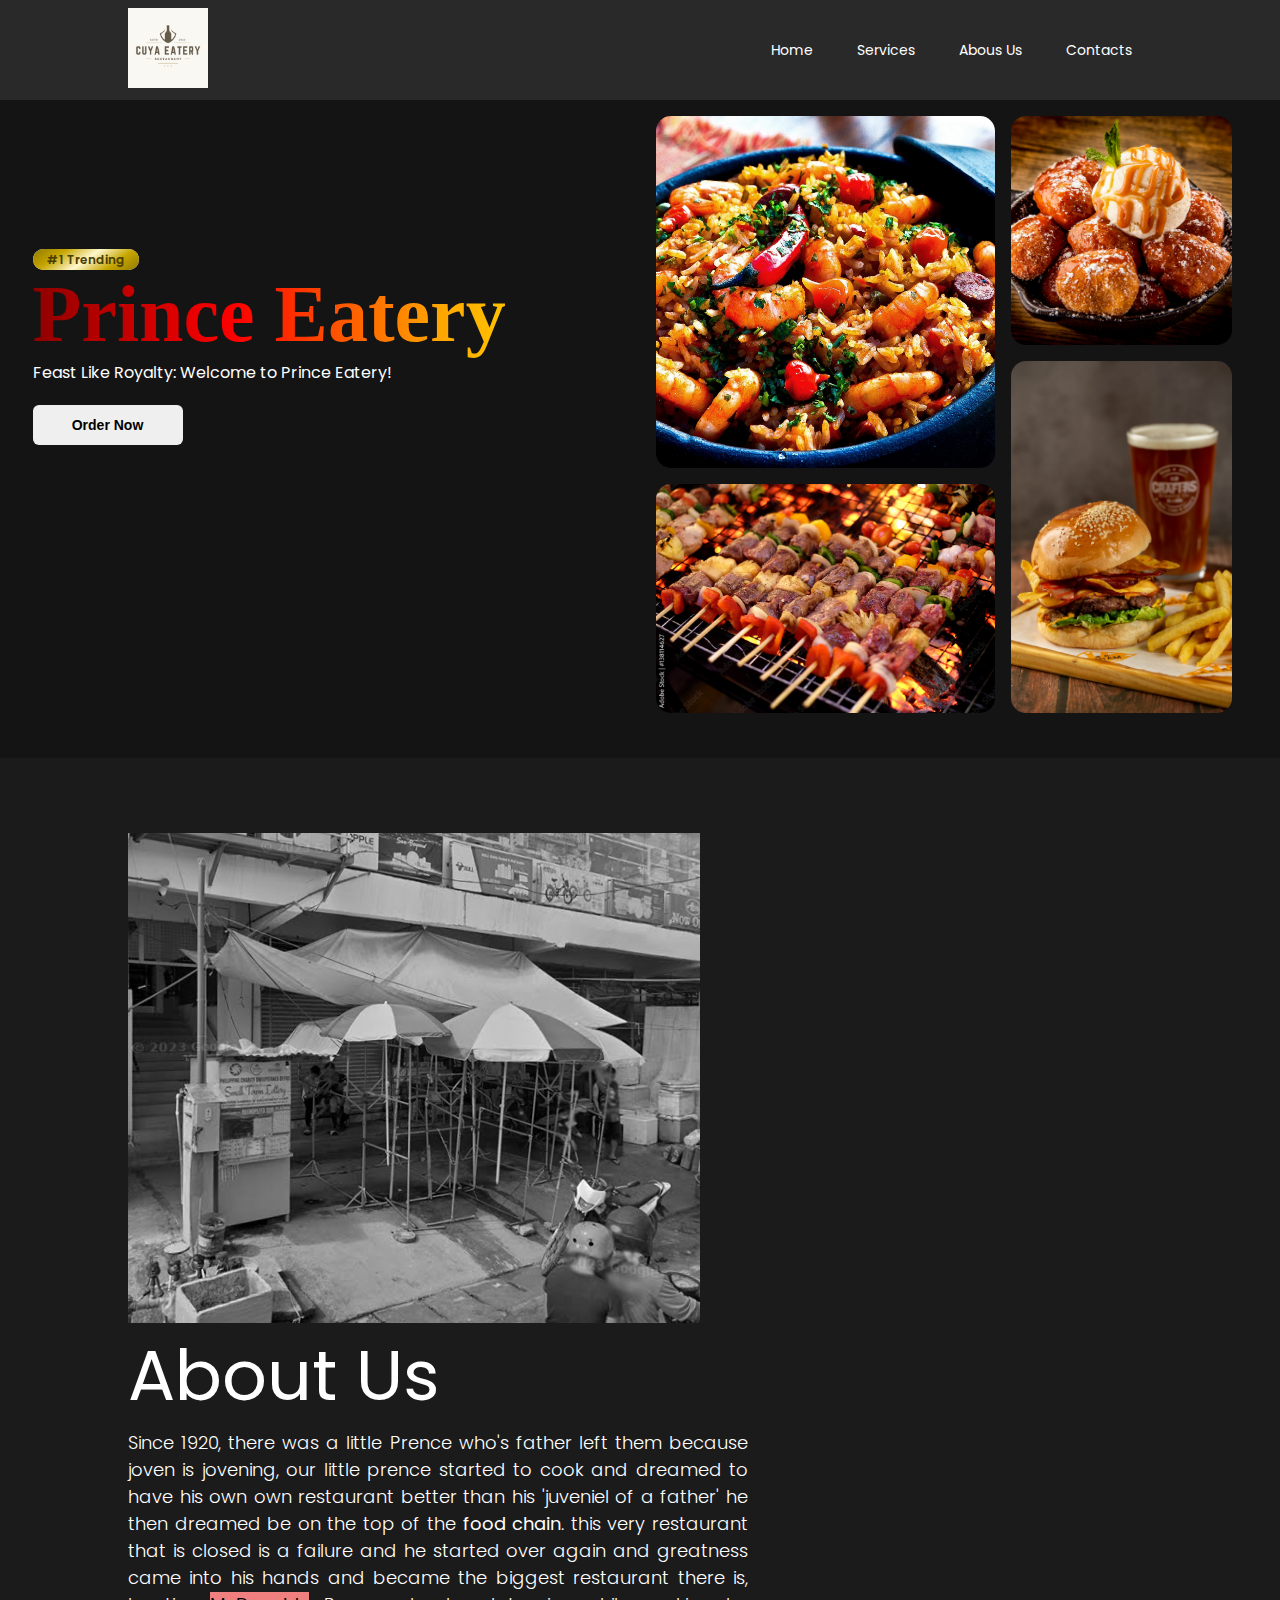
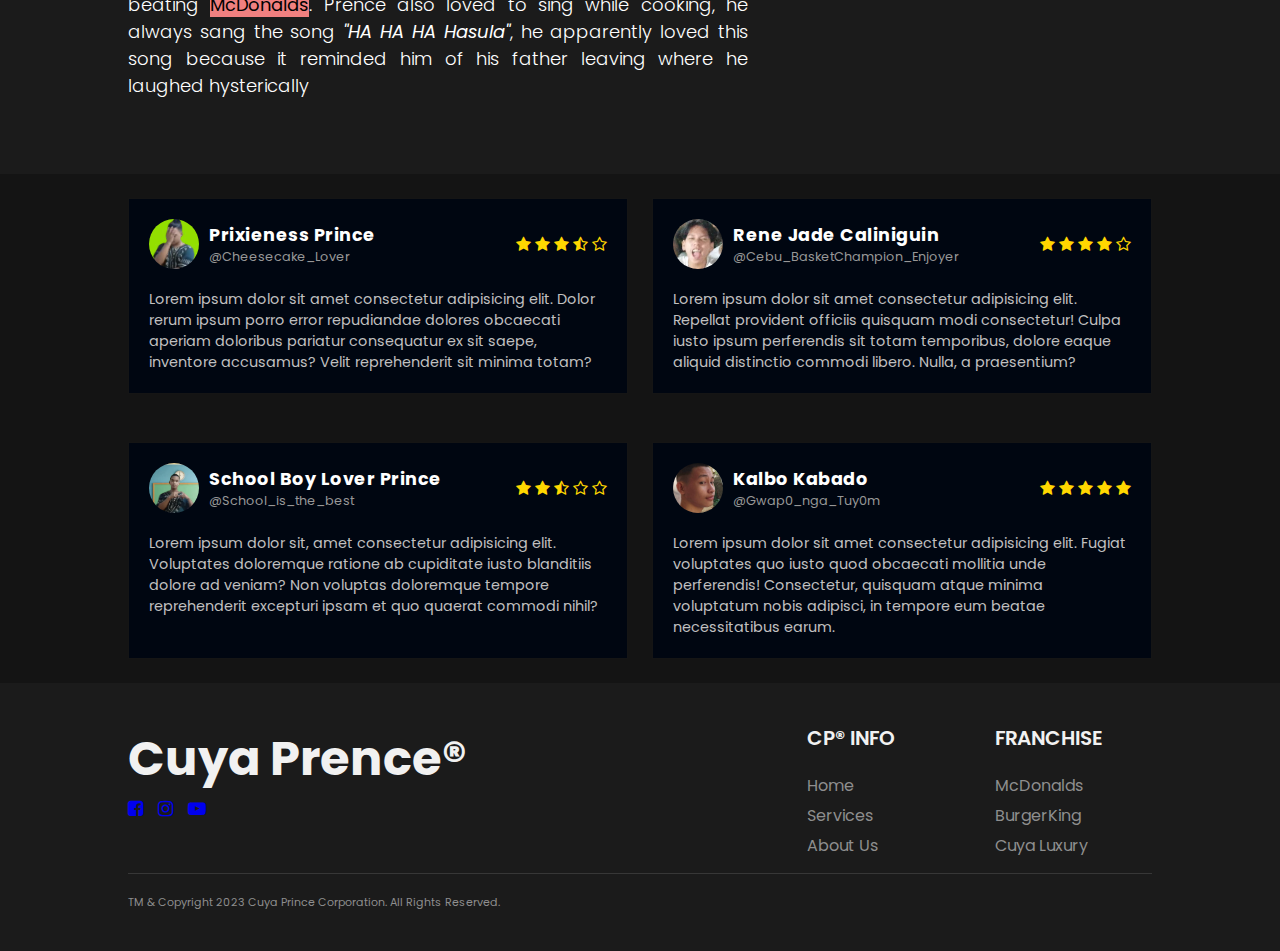
==== index.html @ c9fda271 "Add files via upload" ====
<!DOCTYPE html>
<html lang="en">

<head>
    <meta charset="UTF-8">
    <meta name="viewport" content="width=device-width, initial-scale=1.0">
    <link rel="stylesheet" href="style.css">
    <link rel="stylesheet" href="queries.css">
    <link rel="stylesheet" href="https://stackpath.bootstrapcdn.com/font-awesome/4.7.0/css/font-awesome.min.css">
    <title>Cuya Prince</title>
    <link rel="icon" type="image/png" href="HomePage/Logo-Cuya_Eatery.png"/>
</head>

<body id="home">
    <header class="header-home">
        <div class="header-container">
            <div class="header-home-logo">
                <a href="HomePage/Logo-Cuya_Eatery.png"><img src="HomePage/Logo-Cuya_Eatery.png" alt="Logo of Cuya Prince"></a>
            </div>
            <nav class="header-home-nav">
                <ul>
                    <li><a href="#home">Home</a></li>
                    <li><a href="">Services</a></li>
                    <li><a href="#about-us">Abous Us</a></li>
                    <li><a href="#footer">Contacts</a></li>
                </ul>
            </nav>
            <div class="header-dropdown"></div>
        </div>
    </header>

    <section class="main-home-introduction">
        <div class="description-box">
            <span>#1 Trending</span>
            <h1>Prince Eatery</h1>
            <p>Feast Like Royalty: Welcome to Prince Eatery!</p>
            <a href="food-categories.html"><input type="button" value="Order Now" id="order-button"></a>
        </div>
        <div class="dish-container">
            <div class="item-2-1"><img src="HomePage/Example-dish1.jpg" alt="Example-dish1"></div>
            <div class="item-2-2"><img src="HomePage/Example-dish2.png" alt="Example-dish2"></div>
            <div class="item-2-3"><img src="HomePage/Example-dish3.jpg" alt="Example-dish3"></div>
            <div class="item-2-4"><img src="HomePage/Example-dish4.jpg" alt="Example-dish4"></div>
        </div>
    </section>
    <br id="about-us">
    <main>
        <section class="about-us">
            <div class="about-container">
                <div class="img">
                    <a href="HomePage/EateryLongAgo.png"><img src="HomePage/EateryLongAgo.png" alt="A picture of the first failed restaurant"></a>
                </div>
                <div class="text">
                    <h1>About Us</h1>
                    <p>
                        Since 1920, there was a little Prence who's father left them because joven
                        is jovening, our little prence started to cook and dreamed to have his own
                        own restaurant better than his 'juveniel of a father' he then dreamed be on
                        the top of the <strong>food chain</strong>. this very restaurant that is
                        closed is a failure and he started over again and greatness came into his
                        hands and became the biggest restaurant there is, beating <mark><strong>McDonalds</strong></mark>.
                        Prence also loved to sing while cooking, he always sang the song <em><strong>"HA HA HA Hasula"</strong></em>,
                        he apparently loved this song because it reminded him of his father leaving
                        where he laughed hysterically
                    </p>
                </div>
            </div>
        </section>

        <section class="reviews">
            <div class="reviews-container">
                <div class="reviews-box">

                    <!-- Account Names, Username, and Stars--------------->
                    <div class="reviews-container-info">
                        <div class="profile">
                            <div class="profile-img">
                                <a href="HomePage/Profiles/Profile-1.jpg"><img src="HomePage/Profiles/Profile-1.jpg" alt="A picture of Prixieness Prince"></a>
                            </div>
                            <div class="name-user">
                                <Strong>Prixieness Prince</Strong>
                                <span>@Cheesecake_Lover</span>
                            </div>
                        </div>
                        <div class="stars">
                            <i class="fa fa-star"></i>
                            <i class="fa fa-star"></i>
                            <i class="fa fa-star"></i>
                            <i class="fa fa-star-half-o"></i>
                            <i class="fa fa-star-o"></i>
                        </div>
                    </div>
    
                    <!-- Comments ---------------------------------------->
                    <div class="customer-comment">
                        <p>Lorem ipsum dolor sit amet consectetur adipisicing elit. Dolor rerum ipsum porro error repudiandae dolores obcaecati aperiam doloribus pariatur consequatur ex sit saepe, inventore accusamus? Velit reprehenderit sit minima totam?</p>
                    </div>
                </div>
    
                <div class="reviews-box">
    
                    <!-- Account Names, Username, and Stars--------------->
                    <div class="reviews-container-info">
                        <div class="profile">
                            <div class="profile-img">
                                <a href="HomePage/Profiles/Profile-2.jpg"><img src="HomePage/Profiles/Profile-2.jpg" alt="A picture of Rene Jade Caliniguin"></a>
                            </div>
                            <div class="name-user">
                                <Strong>Rene Jade Caliniguin</Strong>
                                <span>@Cebu_BasketChampion_Enjoyer</span>
                            </div>
                        </div>
                        <div class="stars">
                            <i class="fa fa-star"></i>
                            <i class="fa fa-star"></i>
                            <i class="fa fa-star"></i>
                            <i class="fa fa-star"></i>
                            <i class="fa fa-star-o"></i>
                        </div>
                    </div>
    
                    <!-- Comments ---------------------------------------->
                    <div class="customer-comment">
                        <p>Lorem ipsum dolor sit amet consectetur adipisicing elit. Repellat provident officiis quisquam modi consectetur! Culpa iusto ipsum perferendis sit totam temporibus, dolore eaque aliquid distinctio commodi libero. Nulla, a praesentium?</p>
                    </div>
                </div>
    
                <div class="reviews-box">
    
                    <!-- Account Names, Username, and Stars--------------->
                    <div class="reviews-container-info">
                        <div class="profile">
                            <div class="profile-img">
                                <a href="HomePage/Profiles/Profile-3.jpg"><img src="HomePage/Profiles/Profile-3.jpg" alt="A picture of School Boy Lover Prince"></a>
                            </div>
                            <div class="name-user">
                                <Strong>School Boy Lover Prince</Strong>
                                <span>@School_is_the_best</span>
                            </div>
                        </div>
                        <div class="stars">
                            <i class="fa fa-star"></i>
                            <i class="fa fa-star"></i>
                            <i class="fa fa-star-half-o"></i>
                            <i class="fa fa-star-o"></i>
                            <i class="fa fa-star-o"></i>
                        </div>
                    </div>
    
                    <!-- Comments ---------------------------------------->
                    <div class="customer-comment">
                        <p>Lorem ipsum dolor sit, amet consectetur adipisicing elit. Voluptates doloremque ratione ab cupiditate iusto blanditiis dolore ad veniam? Non voluptas doloremque tempore reprehenderit excepturi ipsam et quo quaerat commodi nihil?</p>
                    </div>
                </div>
    
                <div class="reviews-box">
    
                    <!-- Account Names, Username, and Stars--------------->
                    <div class="reviews-container-info">
                        <div class="profile">
                            <div class="profile-img">
                                <a href="HomePage/Profiles/Profile-4.jpg"><img src="HomePage/Profiles/Profile-4.jpg" alt="A picture of Kalbo Kabado"></a>
                            </div>
                            <div class="name-user">
                                <Strong>Kalbo Kabado</Strong>
                                <span>@Gwap0_nga_Tuy0m</span>
                            </div>
                        </div>
                        <div class="stars">
                            <i class="fa fa-star"></i>
                            <i class="fa fa-star"></i>
                            <i class="fa fa-star"></i>
                            <i class="fa fa-star"></i>
                            <i class="fa fa-star"></i>
                        </div>
                    </div>
    
                    <!-- Comments ---------------------------------------->
                    <div class="customer-comment">
                        <p>Lorem ipsum dolor sit amet consectetur adipisicing elit. Fugiat voluptates quo iusto quod obcaecati mollitia unde perferendis! Consectetur, quisquam atque minima voluptatum nobis adipisci, in tempore eum beatae necessitatibus earum.</p>
                    </div>
                </div>
            </div>
        </section>
    </main>

    <footer class="footer" id="footer">
        <section class="footer-aligner">
            <div class="footer-company-links">

                <div class="footer-company">
                    <div class="company-name">
                        <h1>Cuya Prence<span>&reg;</span></h1>
                    </div>
                    <div class="company-sm">
                        <a href="https://www.facebook.com/ngek.waw"><i class="fa fa-facebook-square" aria-hidden="true"></i></a>
                        <a href="https://www.instagram.com/allpurposeeeee/"><i class="fa fa-instagram" aria-hidden="true"></i></a>
                        <a href="https://www.youtube.com/@maayugt7967/featured"><i class="fa fa-youtube-play" aria-hidden="true"></i></a>
                    </div>
                </div>

                <div class="footer-links">
                    <ul>
                        <h2>CP<span>&reg;</span> INFO</h2>
                        <li><a href="#home">Home</a></li>
                        <li><a href="#">Services</a></li>
                        <li><a href="#about-us">About Us</a></li>
                    </ul>
                    <ul>
                        <h2>FRANCHISE</h2>
                        <li><a href="McDonalds/mccuya.html">McDonalds</a></li>
                        <li><a href="BurgerKing/burgerprince.html">BurgerKing</a></li>
                        <li><a href="CuyaLuruxy/cuyaluxury.html">Cuya Luxury</a></li>
                    </ul>
                </div>
            </div>

            <div class="company-cr">
                <p>TM & Copyright 2023 Cuya Prince Corporation. All Rights Reserved.</p>
            </div>
        </section>
    </footer>
</body>

</html>
---- style.css ----
@import url('https://fonts.googleapis.com/css2?family=Permanent+Marker&family=Poppins:wght@100;200;300;400;500;600&family=Rubik:wght@300;400;500;600;700;800;900&display=swap');

* {
    margin: 0;
    padding: 0;
}

html {
    scroll-behavior: smooth;
}

body {
    background-color: rgb(20, 20, 20);
}

/* HEADER CSS */

.header-home {
    position: sticky;
    top: 0;
    width: 100%;
    height: 100px;
    background-color: #292929;
    z-index: 1;
}

.header-container,
.header-home-logo {
    display: flex;
}

.header-container {
    justify-content: space-between;
    width: 80%;
    margin: auto;
}

.header-home-logo {
    justify-content: center;
    width: fit-content;
    height: 100px;
}

.header-home-logo a {
    align-self: center;
}

.header-home-logo a img {
    width: 80px;

    transition: transform .5s;
}

.header-home-logo a img:hover {
    transform: translateX(5px);
}

.header-home-nav {
    display: flex;
    justify-content: center;
    align-items: center;
    width: fit-content;
    height: 100px;
}

.header-home-nav ul li {
    display: inline;
    margin: 0 20px;
    font-family: Poppins;
    font-size: 14px;
}

.header-home-nav ul li a {
    text-decoration: none;
    color: white;
    border-bottom: 2px solid transparent;

    transition: all .5s ease;
}

.header-home-nav ul li a:hover {
    border-bottom: 2px solid white;
}

.header-dropdown {
    display: none;
}

/* HOMEPAGE SECTION */

.main-home-introduction {
    display: grid;
    grid-template-rows: 629px;
    grid-template-columns: repeat(6, 1fr);
    max-width: 1215px;
    height: 640px;
    margin: auto;
}

/* DESCRIPTION BOX CSS */

.description-box {
    padding-top: 150px;
    grid-row: 1 / 1;
    grid-column: 1 / 4;
    color: white;
}

.description-box span {
    font-family: Poppins;
    font-weight: 600;
    font-size: 12px;
    color: #493D00;
    background-color: white;
    padding: 2px 14px;
    border-radius: 100px;
    background-image: linear-gradient(145deg,
            #917A00,
            #C6A600,
            #FFF7CC,
            #C6A600,
            #917A00);
}

.description-box h1 {
    font-family: Permanent Marker;
    font-weight: 600;
    font-size: 80px;
    background: linear-gradient(to right, #900000, red, orange, yellow);
    -webkit-background-clip: text;
    -webkit-text-fill-color: transparent;
}

.description-box p {
    font-family: Poppins;
    font-weight: 400;
    font-size: 16px;
}

#order-button {
    font-family: Arial, Helvetica, sans-serif;
    font-weight: bold;
    font-size: 14px;
    border: 2px solid transparent;
    border-radius: 6px;
    width: 150px;
    height: 40px;
    margin-top: 20px;

    transition: .2s;
}

#order-button:hover {
    border: 2px solid white;
    background-color: transparent;
    color: white;
}

/* DISH CONTAINER CSS */

.dish-container {
    grid-row: 1 / 1;
    grid-column: 4 / 7;
    display: grid;
    grid-template-rows: repeat(5, 1fr);
    grid-template-columns: repeat(5, 1fr);
    gap: 1em;
    padding: 1em;
}

.dish-container div {
    display: flex;
    justify-content: center;
    border-radius: 15px;
    overflow: hidden;

    transition: transform .5s;
}

.dish-container div:hover {
    transform: translateY(-10px);
}

.item-2-1 {
    grid-row: 1 / 4;
    grid-column: 1 / 4;
}

.item-2-1 img {
    width: 500px;
    margin-left: 100px;
}

.item-2-2 {
    grid-row: 1 / 3;
    grid-column: 4 / 6;
}

.item-2-2 img {
    width: 500px;
}

.item-2-3 {
    grid-row: 4 / 6;
    grid-column: 1 / 4;
}

.item-2-3 img {
    width: 500px;
}

.item-2-4 {
    grid-row: 3 / 6;
    grid-column: 4 / 6;
}

.item-2-4 img {
    width: 240px;
}

.about-us {
    background-color: #1b1b1b;
    height: fit-content;
}

.about-container {
    display: flex;
    justify-content: space-between;
    align-items: center;
    flex-wrap: wrap;
    width: 80%;
    margin: 0 auto;
    padding: 75px 0;
    height: 100%;
    font-family: poppins;
}

.about-container div {
    color: white;
    height: 490px;
}

.about-container .img img {
    filter: grayscale(100%);
}

.about-container .text {
    width: 620px;
    height: fit-content;
}

.about-container .text h1 {
    font-weight: 400;
    font-size: 70px;
}

.about-container .text p {
    font-weight: 300;
    font-size: 18px;
    text-align: justify;
}

.about-container .text p mark {
    background-color: lightcoral;
}

/* REVIEWS SECTION */

.reviews-container {
    display: grid;
    grid-template-rows: 1fr;
    grid-template-columns: repeat(auto-fit, minmax(400px, 1fr));
    justify-items: center;
    gap: 3em 1.5em;
    width: 80%;
    margin: auto;
    padding: 1.5em;
    font-family: Poppins;
}

.reviews-box {
    background-color: #000611;
    border: 1px solid #151515;
    padding: 20px;
    cursor: pointer;
}

.reviews-container-info {
    display: flex;
    justify-content: space-between;
    align-items: center;
    flex-wrap: wrap;
    margin-bottom: 20px;
}

.profile {
    display: flex;
    align-items: center;
}

.profile-img {
    width: 50px;
    height: 50px;
    border-radius: 50%;
    overflow: hidden;
    margin-right: 10px;
}

.profile-img a img {
    width: 100%;
    height: 100%;
    object-fit: cover;
    object-position: center;
}

.name-user {
    display: flex;
    flex-direction: column;
}

.name-user strong {
    color: white;
    font-size: 1.1rem;
    letter-spacing: 0.5px;
}

.name-user span {
    color: #979797;
    font-size: 0.8rem;
}

.stars {
    color: gold;
}

.customer-comment p {
    font-size: 0.9rem;
    color: #C0C0C0;
}

/* FOOTER CSS*/

.footer {
    width: 100%;
    background-color: #1b1b1b;
    font-family: Poppins;
}

.footer-aligner {
    display: flex;
    flex-direction: column;
    width: 80%;
    color: rgb(241, 241, 241);
    margin: 0 auto;
    padding: 40px 0;
}

.footer-company-links {
    display: flex;
    justify-content: space-between;
    align-items: start;
    height: 150px;
    margin-bottom: 20px;
    border-bottom: 1px solid #373737;
}

.footer-company {
    display: flex;
    flex-direction: column;
    height: 100%;
}

.company-name {
    font-size: 24px;
}

.company-sm {
    width: fit-content;
    font-size: 18px;
    cursor: pointer;
}

.company-sm i {
    margin-right: 10px;
    transition: transform 0.5s ease;
}

.company-sm i:hover {
    transform: translateY(-4px);
}

.company-cr {
    font-size: 11px;
    color: #8e8e8e;
}

.footer-links {
    display: flex;
    justify-content: center;
    align-items: baseline;
}

.footer-links ul {
    margin: 0 50px;
}

.footer-links ul h2 {
    font-weight: 600;
    font-size: 20px;
    margin-bottom: 20px;
}

.footer-links ul li {
    list-style: none;
    margin: 5px 0;
    transition: transform 0.5s ease;
}

.footer-links ul li:hover {
    transform: translateX(6px);
}

.footer-links ul li a {
    text-decoration: none;
    color: #8e8e8e;

    transition: all 0.5s ease;
}

.footer-links ul li:hover a {
    color: #cacaca;
}





/* FOOD CATEGORY SECTION */

.food-category {
    display: grid;
    grid-template-rows: repeat(3, 1fr);
    grid-template-columns: repeat(3, 1fr);
    gap: 1em;
    width: 80%;
    margin: 40px auto;
}

.food-category a {
    color: transparent;
    overflow: hidden;
}

.food-category a div {
    display: flex;
    justify-content: start;
    align-items: center;
    padding: 20px;
    border-radius: 15px;
    height: 220px;
    cursor: pointer;
}

/* MCDONALDS */

.McDonalds {
    background-color: red;
}

.McDonalds #logo {
    position: relative;
    left: 75px;
    top: 0px;
    width: 200px;
    transition: all .5s;
}

.McDonalds:hover #logo {
    left: 0;
    top: -70px;
    width: 100px;
}

.McDonalds #sample {
    position: relative;
    left: 350px;
    top: 70px;
    width: 400px;
    transition: .5s ease-out;
}

.McDonalds:hover #sample {
    left: -50px;
    width: 400px;
}

/* BURGER KING */

.BurgerKing {
    background-color: #FFC572;
}

.BurgerKing #logo {
    position: relative;
    left: 100px;
    top: 0;
    width: 170px;
    transition: all .5s;
}

.BurgerKing:hover #logo {
    left: 0;
    top: -60px;
    width: 100px;
}

.BurgerKing #sample {
    position: relative;
    left: 300px;
    top: 50px;
    width: 400px;
    filter: drop-shadow(0px 0px 10px black);
    transition: .6s ease-out;
}

.BurgerKing:hover #sample {
    left: 20px;
    width: 250px;
}

/* CUYA LUXURY */

.CuyaLuxury {
    background-image: url(CuyaLuruxy/Black_Gold_BG.jpg);
    background-repeat: no-repeat;
    background-size: cover;
    filter: invert(0);
    transition: all .5s;
}

.CuyaLuxury:hover {
    filter: invert(10%);
}

.CuyaLuxury #logo {
    position: relative;
    left: 90px;
    top: 0;
    width: 170px;
    transition: all .5s;
}

.CuyaLuxury:hover #logo {
    left: 0;
    top: -60px;
    width: 100px;
}

.CuyaLuxury #sample {
    position: relative;
    left: 250px;
    top: 55px;
    width: 230px;
    filter: drop-shadow(0px 0px 10px black);
    transition: .6s ease-out;
}

.CuyaLuxury:hover #sample {
    left: 50px;
    width: 250px;
}

/* BURGER KING FILE*/

#bk {
    background-color: #FFEDD8;
    font-family: Rubik;
}

.bk-header {
    width: 100%;
    height: 100px;
    background-color: #ffe6ca;
}

.bk-header-2 {
    width: 100%;
    height: 50px;
    background-color: #ffe6ca;
}

.bk-header-container {
    display: flex;
    justify-content: left;
    align-items: center;
    width: 80%;
    height: 100%;
    margin: auto;
}

.bk-menu {
    display: flex;
    justify-content: left;
    align-items: center;
    width: 80%;
    height: 100%;
    margin: auto;
}

.bk-header-logo {
    display: flex;
    justify-content: center;
    align-items: center;
    width: fit-content;
}

.bk-header-logo img {
    width: 50px;
    margin-right: 20px;
}

.bk-navbar,
.bk-food-category {
    width: fit-content;
}

.bk-navbar ul li,
.bk-food-category ul li {
    list-style: none;
    display: inline;
    font-size: 16px;
    font-weight: 700;
    margin: 0 10px;
}

.bk-navbar ul li a,
.bk-food-category ul li a {
    text-decoration: none;
}

.bk-dishes {
    display: flex;
    justify-content: center;
    align-items: center;
    flex-direction: column;
    width: 80%;
    margin: auto;
    margin-top: 40px;
}

#bk-featured {
    width: 98%;
}

.bk-food-headings {
    font-size: 20px;
}

.bk-food-subheadings {
    display: flex;
    justify-content: center;
    align-items: center;
    flex-wrap: wrap;
    width: 98%;
    margin: auto;
}

.bk-food-item-container {
    display: flex;
    justify-content: center;
    align-items: center;
    flex-direction: column;
    padding: 20px;
    width: 347px;
}

.bk-food-preview img {
    width: 200px;
    cursor: pointer;
    transition: all 0.5s ease;
}

.bk-food-preview img:hover {
    transform: translateY(-10px);
}

.bk-food-text {
    text-align: center;
}

.bk-order-bttn {
    background-color: red;
    border: none;
    width: 80%;
    height: 30px;
    border-radius: 100px;
    margin: 20px 0;
    transition: all 0.2s ease;
}

.bk-order-bttn:hover {
    background-color: rgb(255, 75, 75);
}

.bk-order-bttn a {
    text-decoration: none;
    color: white;
    font-family: Rubik;
    font-weight: 500;
    font-size: 20px;
}
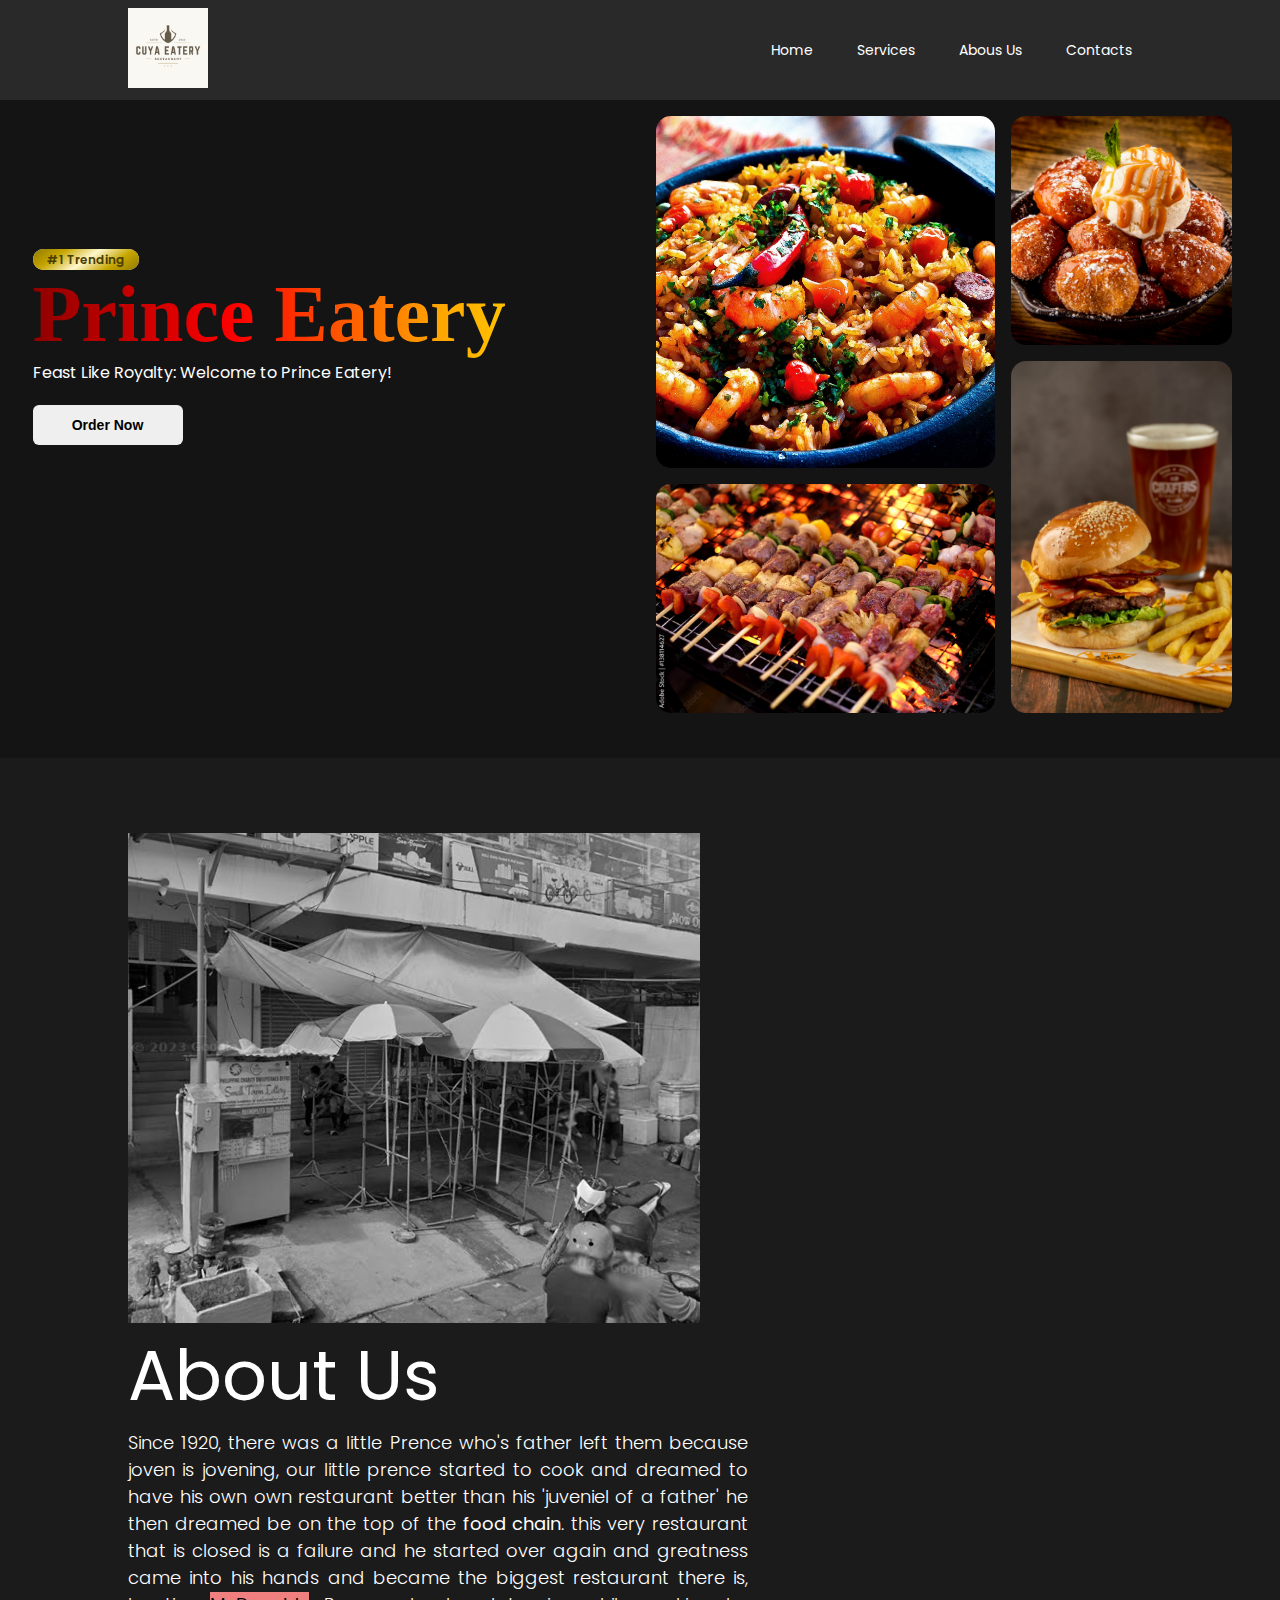
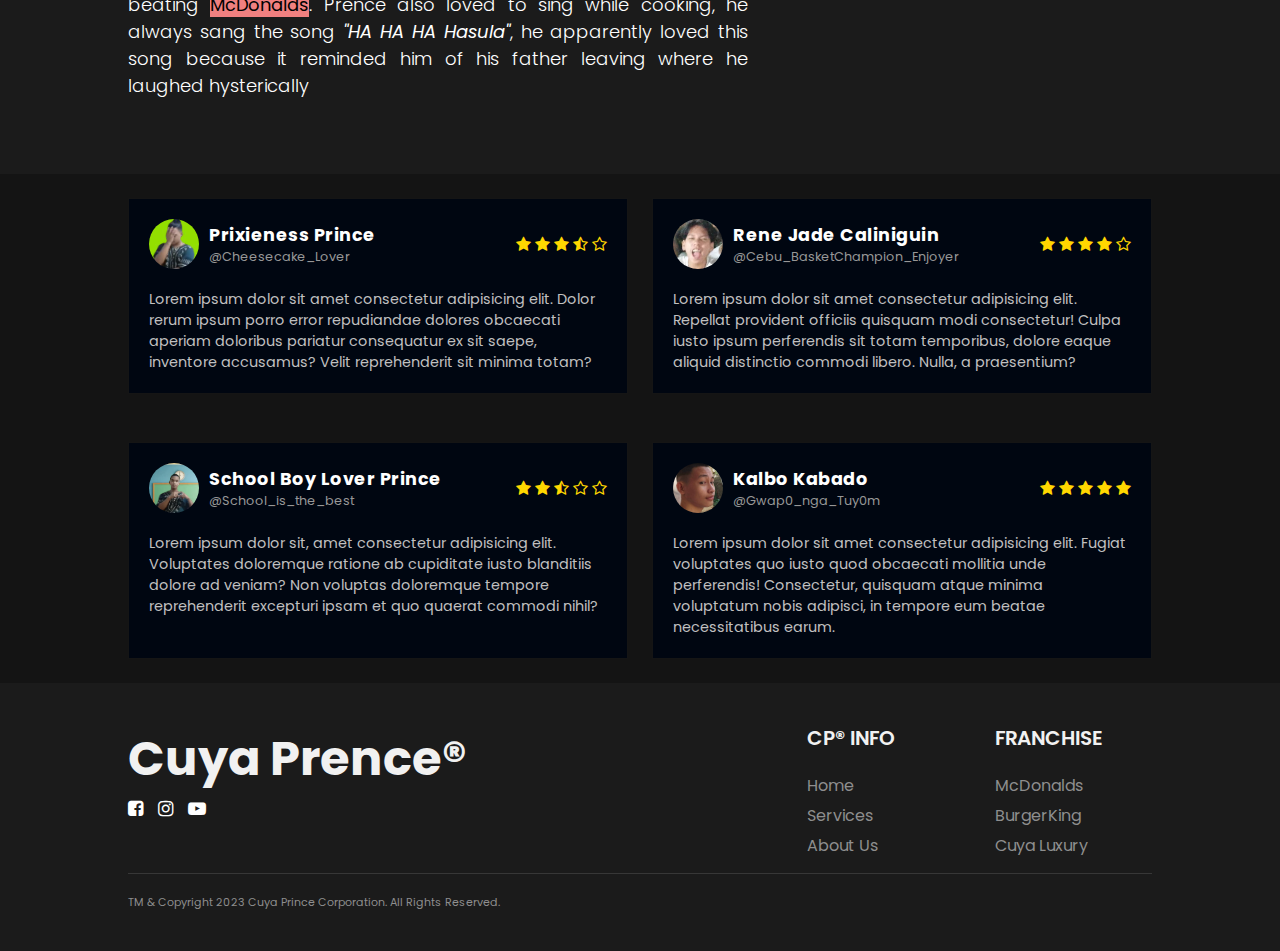
==== commit b1a1fcd2: "Add files via upload" ====
--- a/index.html
+++ b/index.html
@@ -214,12 +214,10 @@
                     </ul>
                 </div>
             </div>
-
             <div class="company-cr">
                 <p>TM & Copyright 2023 Cuya Prince Corporation. All Rights Reserved.</p>
             </div>
         </section>
     </footer>
 </body>
-
 </html>--- a/style.css
+++ b/style.css
@@ -383,6 +383,7 @@
 .company-sm i {
     margin-right: 10px;
     transition: transform 0.5s ease;
+    color: white;
 }
 
 .company-sm i:hover {
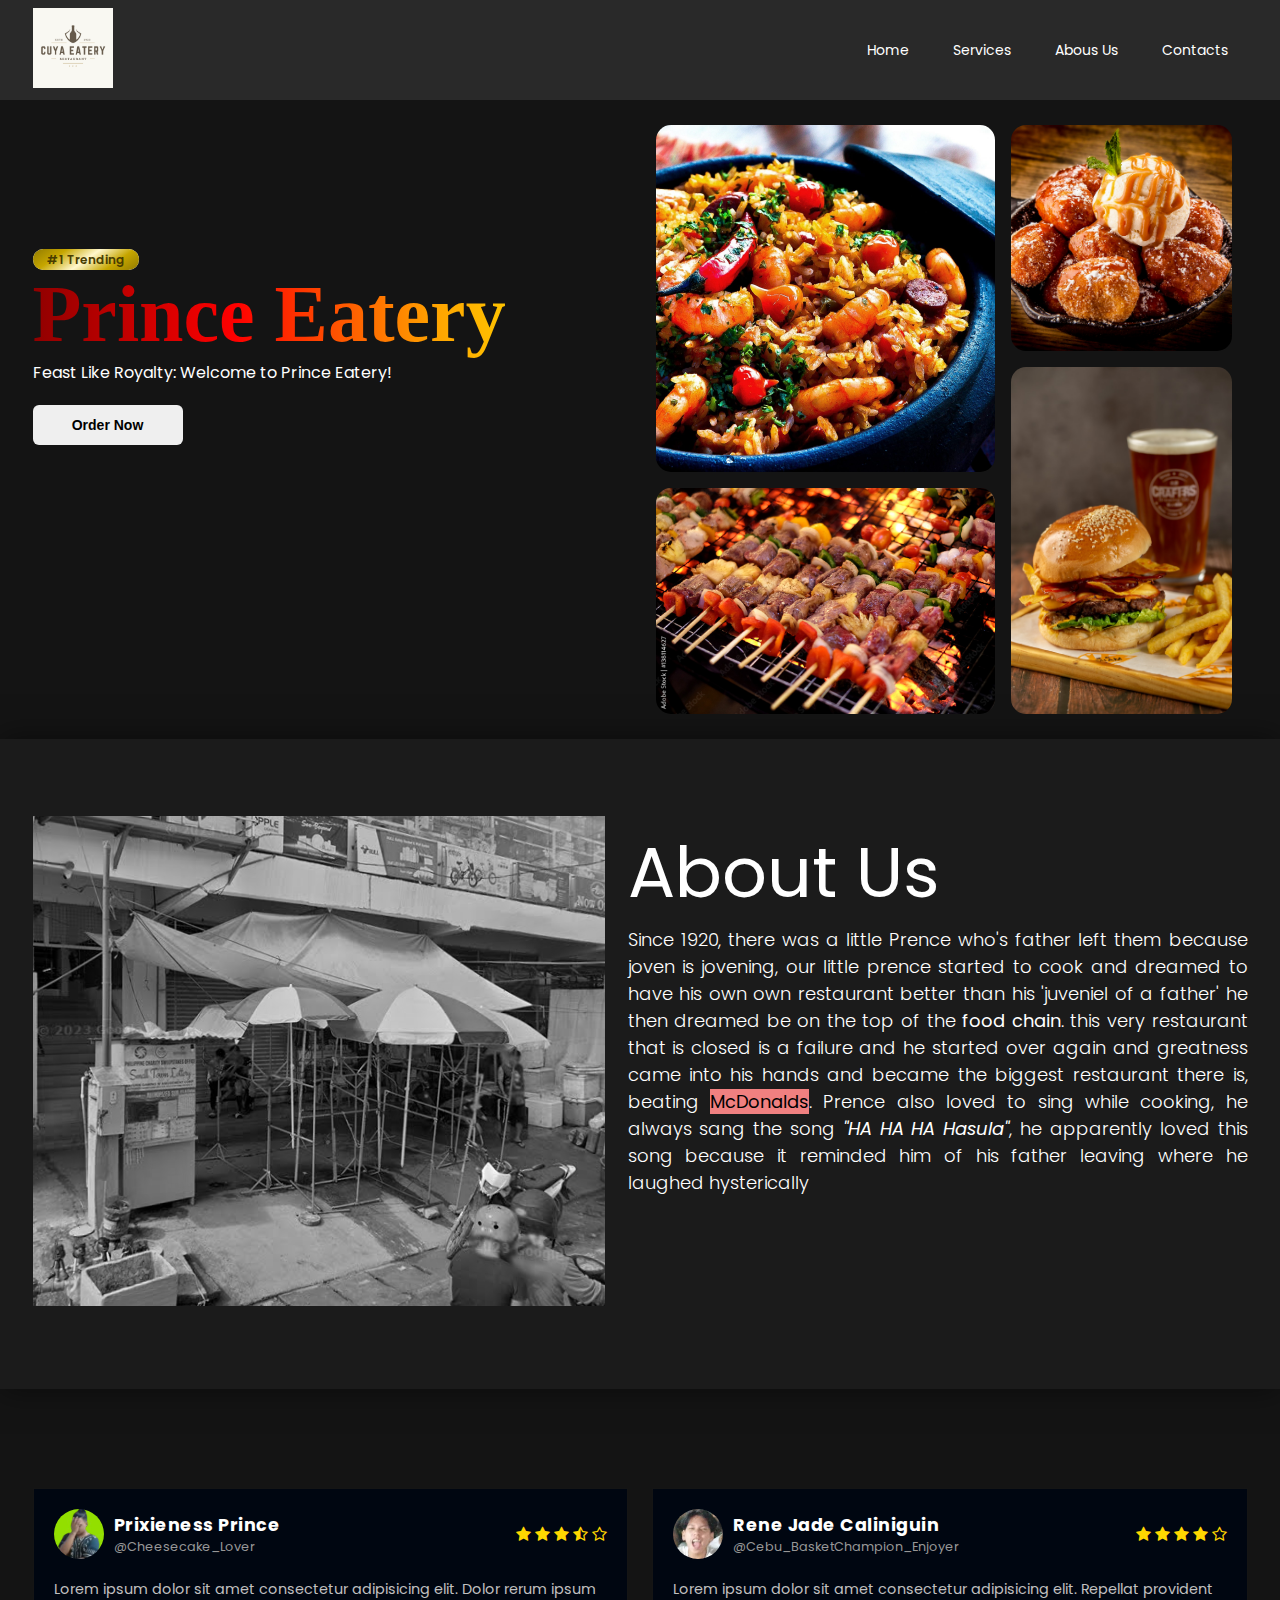
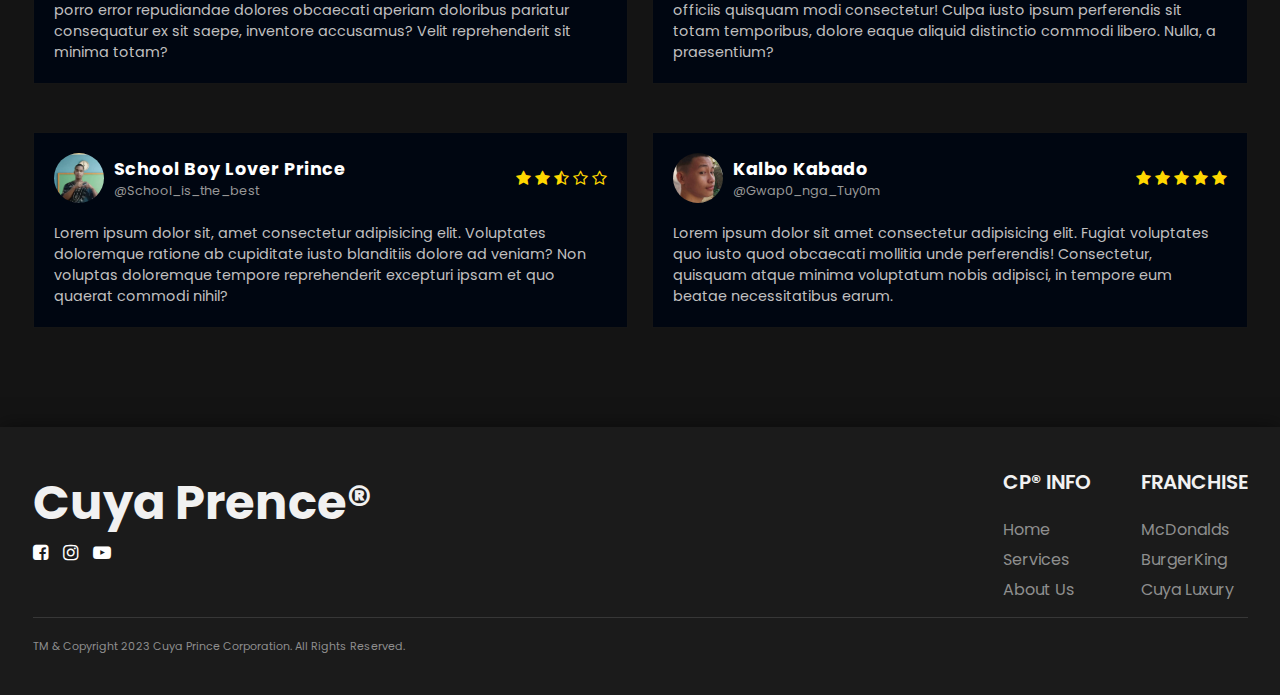
==== commit a152d3ca: "Add files via upload" ====
--- a/index.html
+++ b/index.html
@@ -8,14 +8,17 @@
     <link rel="stylesheet" href="queries.css">
     <link rel="stylesheet" href="https://stackpath.bootstrapcdn.com/font-awesome/4.7.0/css/font-awesome.min.css">
     <title>Cuya Prince</title>
-    <link rel="icon" type="image/png" href="HomePage/Logo-Cuya_Eatery.png"/>
+    <link rel="icon" type="image/png" href="HomePage/Logo-Cuya_Eatery.png" />
 </head>
 
 <body id="home">
+
+    <!-- HEADER -->
     <header class="header-home">
         <div class="header-container">
             <div class="header-home-logo">
-                <a href="HomePage/Logo-Cuya_Eatery.png"><img src="HomePage/Logo-Cuya_Eatery.png" alt="Logo of Cuya Prince"></a>
+                <a href="HomePage/Logo-Cuya_Eatery.png"><img src="HomePage/Logo-Cuya_Eatery.png"
+                        alt="Logo of Cuya Prince"></a>
             </div>
             <nav class="header-home-nav">
                 <ul>
@@ -29,26 +32,33 @@
         </div>
     </header>
 
-    <section class="main-home-introduction">
-        <div class="description-box">
-            <span>#1 Trending</span>
-            <h1>Prince Eatery</h1>
-            <p>Feast Like Royalty: Welcome to Prince Eatery!</p>
-            <a href="food-categories.html"><input type="button" value="Order Now" id="order-button"></a>
-        </div>
-        <div class="dish-container">
-            <div class="item-2-1"><img src="HomePage/Example-dish1.jpg" alt="Example-dish1"></div>
-            <div class="item-2-2"><img src="HomePage/Example-dish2.png" alt="Example-dish2"></div>
-            <div class="item-2-3"><img src="HomePage/Example-dish3.jpg" alt="Example-dish3"></div>
-            <div class="item-2-4"><img src="HomePage/Example-dish4.jpg" alt="Example-dish4"></div>
+    <!-- HOME PAGE -->
+    <section class="main-home">
+        <div class="main-home-introduction">
+            <div class="description-box">
+                <span>#1 Trending</span>
+                <h1>Prince Eatery</h1>
+                <p>Feast Like Royalty: Welcome to Prince Eatery!</p>
+                <a href="food-categories.html"><input type="button" value="Order Now" id="order-button"></a>
+            </div>
+            <div class="dish-container-aligner">
+                <div class="dish-container">
+                    <div class="item-2-1"><img src="HomePage/Example-dish1.jpg" alt="Example-dish1"></div>
+                    <div class="item-2-2"><img src="HomePage/Example-dish2.png" alt="Example-dish2"></div>
+                    <div class="item-2-3"><img src="HomePage/Example-dish3.jpg" alt="Example-dish3"></div>
+                    <div class="item-2-4"><img src="HomePage/Example-dish4.jpg" alt="Example-dish4"></div>
+                </div>
+            </div>
         </div>
     </section>
-    <br id="about-us">
-    <main>
+
+    <!-- ABOUT US SECTION-->
+    <main id="about-us">
         <section class="about-us">
             <div class="about-container">
                 <div class="img">
-                    <a href="HomePage/EateryLongAgo.png"><img src="HomePage/EateryLongAgo.png" alt="A picture of the first failed restaurant"></a>
+                    <a href="HomePage/EateryLongAgo.png"><img src="HomePage/EateryLongAgo.png"
+                            alt="A picture of the first failed restaurant"></a>
                 </div>
                 <div class="text">
                     <h1>About Us</h1>
@@ -58,8 +68,10 @@
                         own restaurant better than his 'juveniel of a father' he then dreamed be on
                         the top of the <strong>food chain</strong>. this very restaurant that is
                         closed is a failure and he started over again and greatness came into his
-                        hands and became the biggest restaurant there is, beating <mark><strong>McDonalds</strong></mark>.
-                        Prence also loved to sing while cooking, he always sang the song <em><strong>"HA HA HA Hasula"</strong></em>,
+                        hands and became the biggest restaurant there is, beating
+                        <mark><strong>McDonalds</strong></mark>.
+                        Prence also loved to sing while cooking, he always sang the song <em><strong>"HA HA HA
+                                Hasula"</strong></em>,
                         he apparently loved this song because it reminded him of his father leaving
                         where he laughed hysterically
                     </p>
@@ -67,6 +79,7 @@
             </div>
         </section>
 
+        <!-- REVIEWS SECTION -->
         <section class="reviews">
             <div class="reviews-container">
                 <div class="reviews-box">
@@ -75,7 +88,8 @@
                     <div class="reviews-container-info">
                         <div class="profile">
                             <div class="profile-img">
-                                <a href="HomePage/Profiles/Profile-1.jpg"><img src="HomePage/Profiles/Profile-1.jpg" alt="A picture of Prixieness Prince"></a>
+                                <a href="HomePage/Profiles/Profile-1.jpg"><img src="HomePage/Profiles/Profile-1.jpg"
+                                        alt="A picture of Prixieness Prince"></a>
                             </div>
                             <div class="name-user">
                                 <Strong>Prixieness Prince</Strong>
@@ -90,20 +104,23 @@
                             <i class="fa fa-star-o"></i>
                         </div>
                     </div>
-    
-                    <!-- Comments ---------------------------------------->
-                    <div class="customer-comment">
-                        <p>Lorem ipsum dolor sit amet consectetur adipisicing elit. Dolor rerum ipsum porro error repudiandae dolores obcaecati aperiam doloribus pariatur consequatur ex sit saepe, inventore accusamus? Velit reprehenderit sit minima totam?</p>
-                    </div>
-                </div>
-    
-                <div class="reviews-box">
-    
-                    <!-- Account Names, Username, and Stars--------------->
-                    <div class="reviews-container-info">
-                        <div class="profile">
-                            <div class="profile-img">
-                                <a href="HomePage/Profiles/Profile-2.jpg"><img src="HomePage/Profiles/Profile-2.jpg" alt="A picture of Rene Jade Caliniguin"></a>
+
+                    <!-- Comments ---------------------------------------->
+                    <div class="customer-comment">
+                        <p>Lorem ipsum dolor sit amet consectetur adipisicing elit. Dolor rerum ipsum porro error
+                            repudiandae dolores obcaecati aperiam doloribus pariatur consequatur ex sit saepe, inventore
+                            accusamus? Velit reprehenderit sit minima totam?</p>
+                    </div>
+                </div>
+
+                <div class="reviews-box">
+
+                    <!-- Account Names, Username, and Stars--------------->
+                    <div class="reviews-container-info">
+                        <div class="profile">
+                            <div class="profile-img">
+                                <a href="HomePage/Profiles/Profile-2.jpg"><img src="HomePage/Profiles/Profile-2.jpg"
+                                        alt="A picture of Rene Jade Caliniguin"></a>
                             </div>
                             <div class="name-user">
                                 <Strong>Rene Jade Caliniguin</Strong>
@@ -118,20 +135,23 @@
                             <i class="fa fa-star-o"></i>
                         </div>
                     </div>
-    
-                    <!-- Comments ---------------------------------------->
-                    <div class="customer-comment">
-                        <p>Lorem ipsum dolor sit amet consectetur adipisicing elit. Repellat provident officiis quisquam modi consectetur! Culpa iusto ipsum perferendis sit totam temporibus, dolore eaque aliquid distinctio commodi libero. Nulla, a praesentium?</p>
-                    </div>
-                </div>
-    
-                <div class="reviews-box">
-    
-                    <!-- Account Names, Username, and Stars--------------->
-                    <div class="reviews-container-info">
-                        <div class="profile">
-                            <div class="profile-img">
-                                <a href="HomePage/Profiles/Profile-3.jpg"><img src="HomePage/Profiles/Profile-3.jpg" alt="A picture of School Boy Lover Prince"></a>
+
+                    <!-- Comments ---------------------------------------->
+                    <div class="customer-comment">
+                        <p>Lorem ipsum dolor sit amet consectetur adipisicing elit. Repellat provident officiis quisquam
+                            modi consectetur! Culpa iusto ipsum perferendis sit totam temporibus, dolore eaque aliquid
+                            distinctio commodi libero. Nulla, a praesentium?</p>
+                    </div>
+                </div>
+
+                <div class="reviews-box">
+
+                    <!-- Account Names, Username, and Stars--------------->
+                    <div class="reviews-container-info">
+                        <div class="profile">
+                            <div class="profile-img">
+                                <a href="HomePage/Profiles/Profile-3.jpg"><img src="HomePage/Profiles/Profile-3.jpg"
+                                        alt="A picture of School Boy Lover Prince"></a>
                             </div>
                             <div class="name-user">
                                 <Strong>School Boy Lover Prince</Strong>
@@ -146,20 +166,23 @@
                             <i class="fa fa-star-o"></i>
                         </div>
                     </div>
-    
-                    <!-- Comments ---------------------------------------->
-                    <div class="customer-comment">
-                        <p>Lorem ipsum dolor sit, amet consectetur adipisicing elit. Voluptates doloremque ratione ab cupiditate iusto blanditiis dolore ad veniam? Non voluptas doloremque tempore reprehenderit excepturi ipsam et quo quaerat commodi nihil?</p>
-                    </div>
-                </div>
-    
-                <div class="reviews-box">
-    
-                    <!-- Account Names, Username, and Stars--------------->
-                    <div class="reviews-container-info">
-                        <div class="profile">
-                            <div class="profile-img">
-                                <a href="HomePage/Profiles/Profile-4.jpg"><img src="HomePage/Profiles/Profile-4.jpg" alt="A picture of Kalbo Kabado"></a>
+
+                    <!-- Comments ---------------------------------------->
+                    <div class="customer-comment">
+                        <p>Lorem ipsum dolor sit, amet consectetur adipisicing elit. Voluptates doloremque ratione ab
+                            cupiditate iusto blanditiis dolore ad veniam? Non voluptas doloremque tempore reprehenderit
+                            excepturi ipsam et quo quaerat commodi nihil?</p>
+                    </div>
+                </div>
+
+                <div class="reviews-box">
+
+                    <!-- Account Names, Username, and Stars--------------->
+                    <div class="reviews-container-info">
+                        <div class="profile">
+                            <div class="profile-img">
+                                <a href="HomePage/Profiles/Profile-4.jpg"><img src="HomePage/Profiles/Profile-4.jpg"
+                                        alt="A picture of Kalbo Kabado"></a>
                             </div>
                             <div class="name-user">
                                 <Strong>Kalbo Kabado</Strong>
@@ -174,16 +197,19 @@
                             <i class="fa fa-star"></i>
                         </div>
                     </div>
-    
-                    <!-- Comments ---------------------------------------->
-                    <div class="customer-comment">
-                        <p>Lorem ipsum dolor sit amet consectetur adipisicing elit. Fugiat voluptates quo iusto quod obcaecati mollitia unde perferendis! Consectetur, quisquam atque minima voluptatum nobis adipisci, in tempore eum beatae necessitatibus earum.</p>
+
+                    <!-- Comments ---------------------------------------->
+                    <div class="customer-comment">
+                        <p>Lorem ipsum dolor sit amet consectetur adipisicing elit. Fugiat voluptates quo iusto quod
+                            obcaecati mollitia unde perferendis! Consectetur, quisquam atque minima voluptatum nobis
+                            adipisci, in tempore eum beatae necessitatibus earum.</p>
                     </div>
                 </div>
             </div>
         </section>
     </main>
 
+    <!-- FOOTER SECTION -->
     <footer class="footer" id="footer">
         <section class="footer-aligner">
             <div class="footer-company-links">
@@ -193,9 +219,12 @@
                         <h1>Cuya Prence<span>&reg;</span></h1>
                     </div>
                     <div class="company-sm">
-                        <a href="https://www.facebook.com/ngek.waw"><i class="fa fa-facebook-square" aria-hidden="true"></i></a>
-                        <a href="https://www.instagram.com/allpurposeeeee/"><i class="fa fa-instagram" aria-hidden="true"></i></a>
-                        <a href="https://www.youtube.com/@maayugt7967/featured"><i class="fa fa-youtube-play" aria-hidden="true"></i></a>
+                        <a href="https://www.facebook.com/ngek.waw"><i class="fa fa-facebook-square"
+                                aria-hidden="true"></i></a>
+                        <a href="https://www.instagram.com/allpurposeeeee/"><i class="fa fa-instagram"
+                                aria-hidden="true"></i></a>
+                        <a href="https://www.youtube.com/@maayugt7967/featured"><i class="fa fa-youtube-play"
+                                aria-hidden="true"></i></a>
                     </div>
                 </div>
 
@@ -209,7 +238,7 @@
                     <ul>
                         <h2>FRANCHISE</h2>
                         <li><a href="McDonalds/mccuya.html">McDonalds</a></li>
-                        <li><a href="BurgerKing/burgerprince.html">BurgerKing</a></li>
+                        <li><a href="BurgerPrince/burgerprince.html">BurgerKing</a></li>
                         <li><a href="CuyaLuruxy/cuyaluxury.html">Cuya Luxury</a></li>
                     </ul>
                 </div>
@@ -220,4 +249,5 @@
         </section>
     </footer>
 </body>
+
 </html>--- a/style.css
+++ b/style.css
@@ -31,18 +31,21 @@
 
 .header-container {
     justify-content: space-between;
-    width: 80%;
+    width: 1215px;
+    height: 100%;
     margin: auto;
 }
 
 .header-home-logo {
     justify-content: center;
+    align-items: center;
     width: fit-content;
-    height: 100px;
+    height: 100%;
 }
 
 .header-home-logo a {
-    align-self: center;
+    width: fit-content;
+    height: fit-content;
 }
 
 .header-home-logo a img {
@@ -60,7 +63,7 @@
     justify-content: center;
     align-items: center;
     width: fit-content;
-    height: 100px;
+    height: 100%;
 }
 
 .header-home-nav ul li {
@@ -88,12 +91,17 @@
 
 /* HOMEPAGE SECTION */
 
+.main-home {
+    width: 100%;
+    height: 639px;
+}
+
 .main-home-introduction {
     display: grid;
-    grid-template-rows: 629px;
+    grid-template-rows: 1fr;
     grid-template-columns: repeat(6, 1fr);
-    max-width: 1215px;
-    height: 640px;
+    width: 1215px;
+    height: 100%;
     margin: auto;
 }
 
@@ -101,7 +109,7 @@
 
 .description-box {
     padding-top: 150px;
-    grid-row: 1 / 1;
+    grid-row: 1 / 2;
     grid-column: 1 / 4;
     color: white;
 }
@@ -125,7 +133,7 @@
 .description-box h1 {
     font-family: Permanent Marker;
     font-weight: 600;
-    font-size: 80px;
+    font-size: 5rem;
     background: linear-gradient(to right, #900000, red, orange, yellow);
     -webkit-background-clip: text;
     -webkit-text-fill-color: transparent;
@@ -158,9 +166,16 @@
 
 /* DISH CONTAINER CSS */
 
+.dish-container-aligner {
+    display: flex;
+    justify-content: center;
+    align-items: center;
+    grid-row: 1 / 2;
+    grid-column: 4 / 7;
+    height: 100%;
+}
+
 .dish-container {
-    grid-row: 1 / 1;
-    grid-column: 4 / 7;
     display: grid;
     grid-template-rows: repeat(5, 1fr);
     grid-template-columns: repeat(5, 1fr);
@@ -173,12 +188,20 @@
     justify-content: center;
     border-radius: 15px;
     overflow: hidden;
+    background-color: white;
 
     transition: transform .5s;
 }
 
 .dish-container div:hover {
     transform: translateY(-10px);
+}
+
+.dish-container div img {
+    object-fit: cover;
+    object-position: center;
+    width: max-content;
+    overflow: hidden;
 }
 
 .item-2-1 {
@@ -186,58 +209,48 @@
     grid-column: 1 / 4;
 }
 
-.item-2-1 img {
-    width: 500px;
-    margin-left: 100px;
-}
-
 .item-2-2 {
     grid-row: 1 / 3;
     grid-column: 4 / 6;
 }
 
-.item-2-2 img {
-    width: 500px;
-}
-
 .item-2-3 {
     grid-row: 4 / 6;
     grid-column: 1 / 4;
 }
 
-.item-2-3 img {
-    width: 500px;
-}
-
 .item-2-4 {
     grid-row: 3 / 6;
     grid-column: 4 / 6;
 }
 
-.item-2-4 img {
-    width: 240px;
-}
+/* ABOUT US SECTION*/
 
 .about-us {
     background-color: #1b1b1b;
-    height: fit-content;
+    height: 650px;
+    box-shadow: 0px 0px 30px rgba(0, 0, 0, 0.5);
 }
 
 .about-container {
     display: flex;
     justify-content: space-between;
     align-items: center;
-    flex-wrap: wrap;
-    width: 80%;
+    width: 1215px;
     margin: 0 auto;
-    padding: 75px 0;
     height: 100%;
     font-family: poppins;
 }
 
 .about-container div {
     color: white;
-    height: 490px;
+    height: 75%;
+}
+
+.about-container .img {
+    display: flex;
+    justify-content: center;
+    align-items: center;
 }
 
 .about-container .img img {
@@ -246,7 +259,6 @@
 
 .about-container .text {
     width: 620px;
-    height: fit-content;
 }
 
 .about-container .text h1 {
@@ -265,6 +277,10 @@
 }
 
 /* REVIEWS SECTION */
+
+.reviews {
+    padding: 75px 0;
+}
 
 .reviews-container {
     display: grid;
@@ -272,7 +288,7 @@
     grid-template-columns: repeat(auto-fit, minmax(400px, 1fr));
     justify-items: center;
     gap: 3em 1.5em;
-    width: 80%;
+    width: 1215px;
     margin: auto;
     padding: 1.5em;
     font-family: Poppins;
@@ -283,6 +299,11 @@
     border: 1px solid #151515;
     padding: 20px;
     cursor: pointer;
+    transition: transform 0.3s ease;
+}
+
+.reviews-box:hover  {
+    transform: translateY(-10px);
 }
 
 .reviews-container-info {
@@ -344,12 +365,13 @@
     width: 100%;
     background-color: #1b1b1b;
     font-family: Poppins;
+    box-shadow: 0px 0px 20px rgba(0, 0, 0, 0.5);
 }
 
 .footer-aligner {
     display: flex;
     flex-direction: column;
-    width: 80%;
+    width: 1215px;
     color: rgb(241, 241, 241);
     margin: 0 auto;
     padding: 40px 0;
@@ -402,7 +424,7 @@
 }
 
 .footer-links ul {
-    margin: 0 50px;
+    margin-left: 50px;
 }
 
 .footer-links ul h2 {
@@ -578,6 +600,10 @@
     font-family: Rubik;
 }
 
+#bk a {
+    color: black;
+}
+
 .bk-header {
     width: 100%;
     height: 100px;
@@ -585,6 +611,8 @@
 }
 
 .bk-header-2 {
+    position: sticky;
+    top: 0px;
     width: 100%;
     height: 50px;
     background-color: #ffe6ca;
--- a/queries.css
+++ b/queries.css
@@ -0,0 +1,154 @@
+@media (max-width: 1275px) {
+
+}
+
+@media (max-width: 1024px) {
+    .header-container, 
+    .main-home-introduction,
+    .about-container,
+    .reviews-container,
+    .footer-aligner {
+        width: 92.6%;
+    }
+
+    .header-home {
+        height: 60px;
+    }   
+
+    .header-home-logo a img {
+        width: 50px;
+    }
+
+    .main-home {
+        height: 590px;
+    }
+
+    .main-home-introduction {  
+        grid-template-rows: 100%;
+        
+    }
+
+    .description-box h1 {
+        font-size: 60px;
+    }
+
+    .description-box p {
+        font-size: 12px;
+    }
+
+    .dish-container {
+        padding: 0;
+        width: 100%;
+    }
+
+    .about-us {
+        height: 555px;
+    }
+
+    .about-container div {
+        height: 75%;
+    }
+
+    .about-container .img img {
+        width: 430px;
+    }
+
+    .about-container .text {
+        width: 500px;
+    }
+    
+    .about-container .text h1 {
+        font-size: 50px;
+    }
+    
+    .about-container .text p {
+        font-size: 15px;
+    }
+}
+
+@media (max-width: 768px) {
+    .header-container, 
+    .main-home-introduction,
+    .about-container,
+    .reviews-container,
+    .footer-aligner {
+        width: 92.6%;
+    }
+
+    .description-box h1 {
+        font-size: 3.2rem;
+    }
+
+    .description-box p {
+        font-size: 10px;
+    }
+
+    #order-button {
+        font-size: 10px;
+        width: 110px;
+        height: 30px;
+    }
+
+    .dish-container-aligner {
+        display: flex;
+        justify-content: center;
+        align-items: start;
+        overflow: hidden;
+    }
+    .dish-container {
+        position: relative;
+        top: 50px;
+        width: 200px;
+        grid-template-rows: repeat(5, 1fr);
+        grid-template-columns: repeat(2, 1fr);
+        z-index: -1;
+    }
+
+    .item-2-1 {
+        grid-row: 1 / 2;
+        grid-column: 1 / 3;
+    }
+    
+    .item-2-2 {
+        grid-row: 2 / 3;
+        grid-column: 1 / 3;
+    }
+    
+    .item-2-3 {
+        grid-row: 3 / 4;
+        grid-column: 1 / 3;
+    }
+    
+    .item-2-4 {
+        grid-row: 4 / 5;
+        grid-column: 1 / 3;
+    }
+
+    .about-us {
+        height: 400px;
+    }
+
+    .about-container {
+        height: 100%;
+    }
+
+    .about-container .img {
+        width: 50%;
+    }
+
+    .about-container .img img {
+        width: 100%;
+    }
+
+    .about-container .text {
+        width: 48%;
+    }
+
+    .about-container .text h1 {
+        font-size: 45px;
+    }
+
+    .about-container .text p {
+        font-size: 10px;
+    }
+}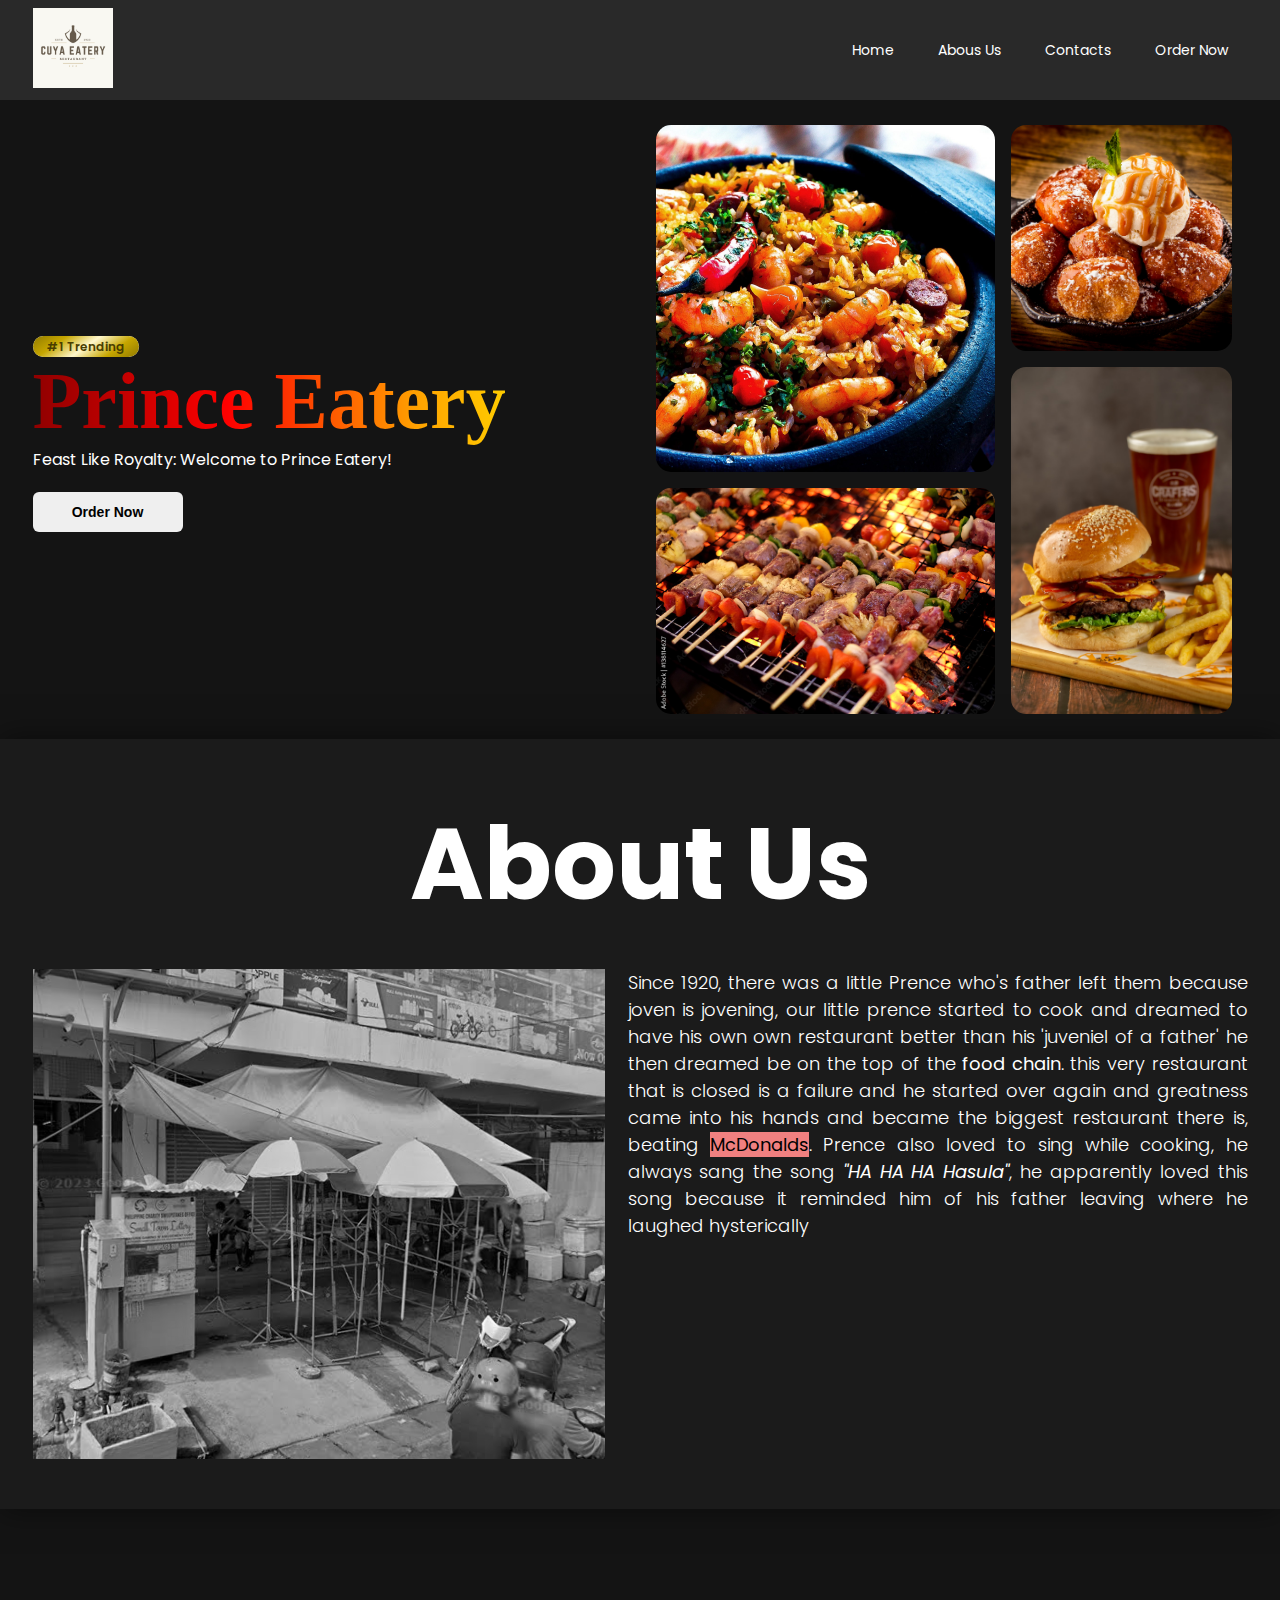
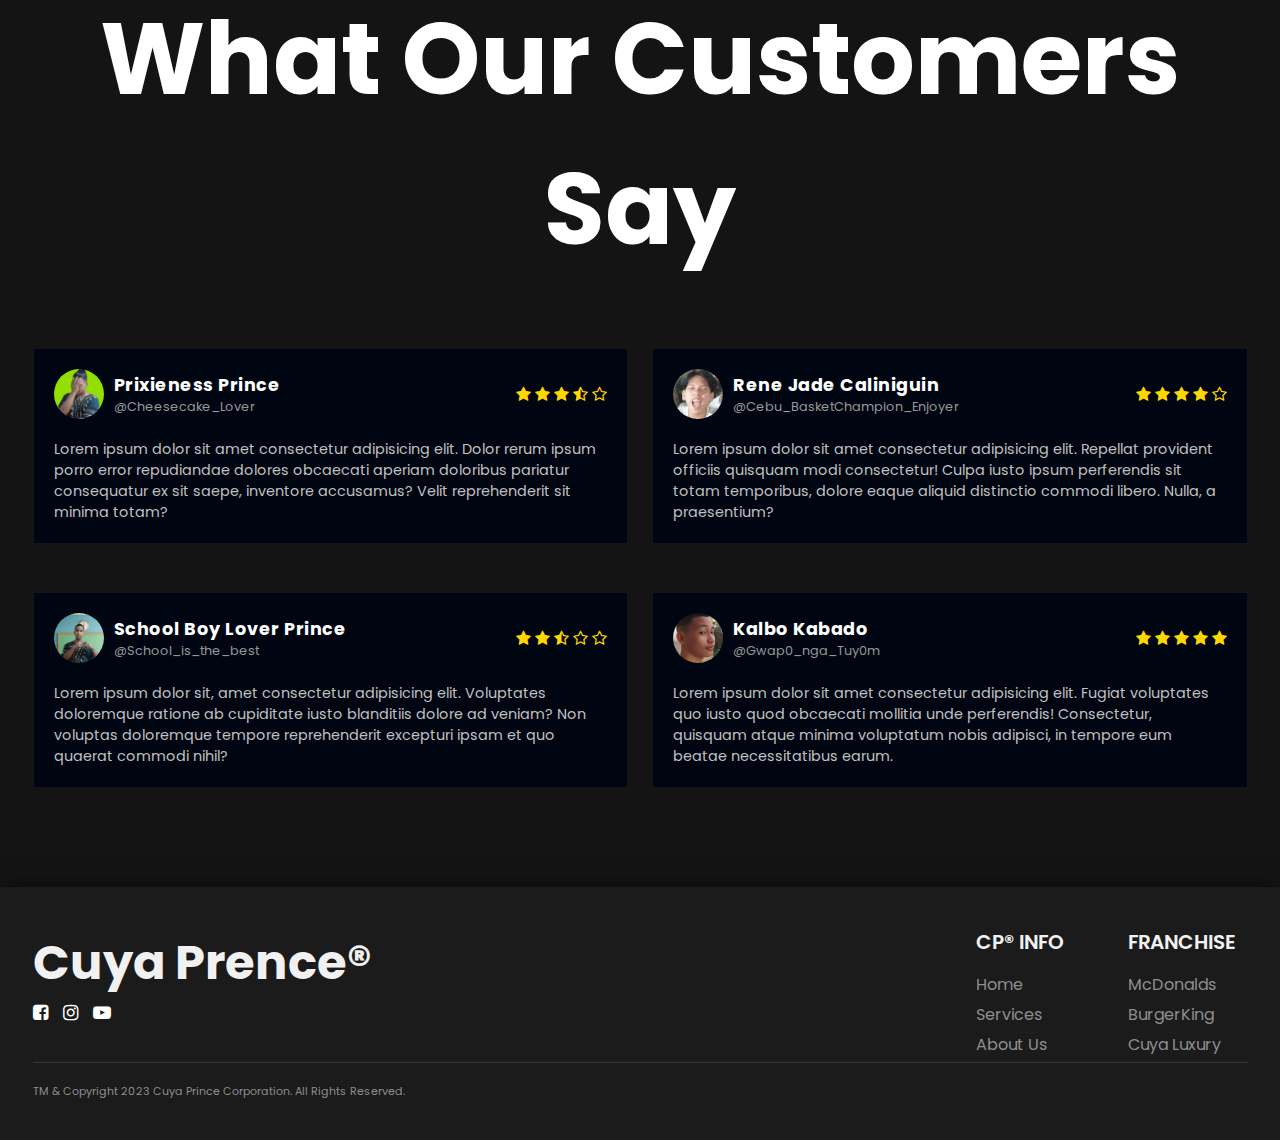
==== commit 04d22ad4: "Add files via upload" ====
--- a/index.html
+++ b/index.html
@@ -7,6 +7,7 @@
     <link rel="stylesheet" href="style.css">
     <link rel="stylesheet" href="queries.css">
     <link rel="stylesheet" href="https://stackpath.bootstrapcdn.com/font-awesome/4.7.0/css/font-awesome.min.css">
+    <script src="nav.js" defer></script>
     <title>Cuya Prince</title>
     <link rel="icon" type="image/png" href="HomePage/Logo-Cuya_Eatery.png" />
 </head>
@@ -21,14 +22,18 @@
                         alt="Logo of Cuya Prince"></a>
             </div>
             <nav class="header-home-nav">
-                <ul>
+                <ul data-visible="false">
                     <li><a href="#home">Home</a></li>
-                    <li><a href="">Services</a></li>
                     <li><a href="#about-us">Abous Us</a></li>
                     <li><a href="#footer">Contacts</a></li>
+                    <li><a href="food-categories.html">Order Now</a></li>
                 </ul>
             </nav>
-            <div class="header-dropdown"></div>
+            <div class="header-dropdown">
+                <button aria-controls="header-home-nav ul" aria-expanded="false">
+                    <i class="fa fa-bars" aria-hidden="true"></i>
+                </button>
+            </div>
         </div>
     </header>
 
@@ -55,13 +60,15 @@
     <!-- ABOUT US SECTION-->
     <main id="about-us">
         <section class="about-us">
+            <div class="about-heading">
+                <h1>About Us</h1>
+            </div>
             <div class="about-container">
                 <div class="img">
                     <a href="HomePage/EateryLongAgo.png"><img src="HomePage/EateryLongAgo.png"
                             alt="A picture of the first failed restaurant"></a>
                 </div>
                 <div class="text">
-                    <h1>About Us</h1>
                     <p>
                         Since 1920, there was a little Prence who's father left them because joven
                         is jovening, our little prence started to cook and dreamed to have his own
@@ -81,6 +88,11 @@
 
         <!-- REVIEWS SECTION -->
         <section class="reviews">
+            <div class="reviews-header-container">
+                <div class="reviews-header">
+                    <h1>What Our Customers Say</h1>
+                </div>
+            </div>
             <div class="reviews-container">
                 <div class="reviews-box">
 
@@ -217,14 +229,14 @@
                 <div class="footer-company">
                     <div class="company-name">
                         <h1>Cuya Prence<span>&reg;</span></h1>
-                    </div>
-                    <div class="company-sm">
-                        <a href="https://www.facebook.com/ngek.waw"><i class="fa fa-facebook-square"
-                                aria-hidden="true"></i></a>
-                        <a href="https://www.instagram.com/allpurposeeeee/"><i class="fa fa-instagram"
-                                aria-hidden="true"></i></a>
-                        <a href="https://www.youtube.com/@maayugt7967/featured"><i class="fa fa-youtube-play"
-                                aria-hidden="true"></i></a>
+                        <div class="company-sm">
+                            <a href="https://www.facebook.com/ngek.waw"><i class="fa fa-facebook-square"
+                                    aria-hidden="true"></i></a>
+                            <a href="https://www.instagram.com/allpurposeeeee/"><i class="fa fa-instagram"
+                                    aria-hidden="true"></i></a>
+                            <a href="https://www.youtube.com/@maayugt7967/featured"><i class="fa fa-youtube-play"
+                                    aria-hidden="true"></i></a>
+                        </div>
                     </div>
                 </div>
 
--- a/style.css
+++ b/style.css
@@ -31,7 +31,7 @@
 
 .header-container {
     justify-content: space-between;
-    width: 1215px;
+    max-width: 1215px;
     height: 100%;
     margin: auto;
 }
@@ -97,10 +97,11 @@
 }
 
 .main-home-introduction {
-    display: grid;
-    grid-template-rows: 1fr;
-    grid-template-columns: repeat(6, 1fr);
-    width: 1215px;
+    display: flex;
+    justify-content: space-between;
+    align-items: center;
+    gap: 1em;
+    max-width: 1215px;
     height: 100%;
     margin: auto;
 }
@@ -108,10 +109,11 @@
 /* DESCRIPTION BOX CSS */
 
 .description-box {
-    padding-top: 150px;
+    padding-top: 30px;
     grid-row: 1 / 2;
     grid-column: 1 / 4;
     color: white;
+    width: 48%;
 }
 
 .description-box span {
@@ -173,6 +175,7 @@
     grid-row: 1 / 2;
     grid-column: 4 / 7;
     height: 100%;
+    width: 50%;
 }
 
 .dish-container {
@@ -181,6 +184,7 @@
     grid-template-columns: repeat(5, 1fr);
     gap: 1em;
     padding: 1em;
+    width: 100%;
 }
 
 .dish-container div {
@@ -228,36 +232,49 @@
 
 .about-us {
     background-color: #1b1b1b;
-    height: 650px;
+    height: fit-content;
     box-shadow: 0px 0px 30px rgba(0, 0, 0, 0.5);
+    padding: 50px 0;
+    overflow: hidden;
+}
+
+.about-heading {
+    width: fit-content;
+    color: white;
+    font-family: Poppins;
+    font-weight: 600;
+    font-size: 50px;
+    height: fit-content;
+    margin: 0 auto 30px;
 }
 
 .about-container {
     display: flex;
     justify-content: space-between;
-    align-items: center;
-    width: 1215px;
+    gap: 1em;
+    max-width: 1215px;
     margin: 0 auto;
-    height: 100%;
     font-family: poppins;
 }
 
 .about-container div {
     color: white;
-    height: 75%;
 }
 
 .about-container .img {
     display: flex;
     justify-content: center;
-    align-items: center;
+    height: fit-content;
 }
 
 .about-container .img img {
+    display: block;
+    max-width: 100%;
     filter: grayscale(100%);
 }
 
 .about-container .text {
+    display: block;
     width: 620px;
 }
 
@@ -282,13 +299,27 @@
     padding: 75px 0;
 }
 
+.reviews-header-container {
+    margin-bottom: 40px;
+}
+
+.reviews-header {
+    margin: 0 auto;
+    width: fit-content;
+    text-align: center;
+    font-size: 50px;
+    font-family: Poppins;
+    font-weight: 600;
+    color: white;
+}
+
 .reviews-container {
     display: grid;
     grid-template-rows: 1fr;
-    grid-template-columns: repeat(auto-fit, minmax(400px, 1fr));
+    grid-template-columns: repeat(auto-fit, minmax(390px, 1fr));
     justify-items: center;
     gap: 3em 1.5em;
-    width: 1215px;
+    max-width: 1215px;
     margin: auto;
     padding: 1.5em;
     font-family: Poppins;
@@ -371,7 +402,7 @@
 .footer-aligner {
     display: flex;
     flex-direction: column;
-    width: 1215px;
+    max-width: 1215px;
     color: rgb(241, 241, 241);
     margin: 0 auto;
     padding: 40px 0;
@@ -381,7 +412,6 @@
     display: flex;
     justify-content: space-between;
     align-items: start;
-    height: 150px;
     margin-bottom: 20px;
     border-bottom: 1px solid #373737;
 }
@@ -389,7 +419,7 @@
 .footer-company {
     display: flex;
     flex-direction: column;
-    height: 100%;
+    justify-content: flex-start;
 }
 
 .company-name {
@@ -421,16 +451,17 @@
     display: flex;
     justify-content: center;
     align-items: baseline;
+    gap: 2em;
 }
 
 .footer-links ul {
-    margin-left: 50px;
+    width: 120px;
 }
 
 .footer-links ul h2 {
     font-weight: 600;
     font-size: 20px;
-    margin-bottom: 20px;
+    margin-bottom: 15px;
 }
 
 .footer-links ul li {
@@ -463,7 +494,7 @@
 .food-category {
     display: grid;
     grid-template-rows: repeat(3, 1fr);
-    grid-template-columns: repeat(3, 1fr);
+    grid-template-columns: repeat(auto-fit, minmax(300px, 1fr));
     gap: 1em;
     width: 80%;
     margin: 40px auto;
@@ -506,7 +537,7 @@
 
 .McDonalds #sample {
     position: relative;
-    left: 350px;
+    left: 400px;
     top: 70px;
     width: 400px;
     transition: .5s ease-out;
@@ -539,7 +570,7 @@
 
 .BurgerKing #sample {
     position: relative;
-    left: 300px;
+    left: 400px;
     top: 50px;
     width: 400px;
     filter: drop-shadow(0px 0px 10px black);
@@ -581,7 +612,7 @@
 
 .CuyaLuxury #sample {
     position: relative;
-    left: 250px;
+    left: 450px;
     top: 55px;
     width: 230px;
     filter: drop-shadow(0px 0px 10px black);
--- a/queries.css
+++ b/queries.css
@@ -1,5 +1,11 @@
-@media (max-width: 1275px) {
-
+@media (max-width: 1263px) {
+    .header-container, 
+    .main-home-introduction,
+    .about-container,
+    .reviews-container,
+    .footer-aligner {
+        max-width: 93%;
+    }
 }
 
 @media (max-width: 1024px) {
@@ -8,7 +14,7 @@
     .about-container,
     .reviews-container,
     .footer-aligner {
-        width: 92.6%;
+        max-width: 93%;
     }
 
     .header-home {
@@ -63,6 +69,114 @@
     
     .about-container .text p {
         font-size: 15px;
+    }
+
+    .reviews-header {
+        font-size: 40px;
+    }
+}
+
+@media (max-width: 885px) {
+    .header-container, 
+    .main-home-introduction,
+    .about-container,
+    .reviews-container,
+    .footer-aligner {
+        max-width: 92.6%;
+    }
+
+    .description-box h1 {
+        font-size: 3.2rem;
+    }
+
+    .description-box p {
+        font-size: 10px;
+    }
+
+    #order-button {
+        font-size: 10px;
+        width: 110px;
+        height: 30px;
+    }
+
+    .dish-container-aligner {
+        display: flex;
+        justify-content: center;
+        align-items: start;
+        overflow: hidden;
+    }
+    .dish-container {
+        position: relative;
+        top: 50px;
+        right: 0;
+        width: 200px;
+        grid-template-rows: repeat(5, 1fr);
+        grid-template-columns: repeat(2, 1fr);
+        z-index: -1;
+    }
+
+    .item-2-1 {
+        grid-row: 1 / 2;
+        grid-column: 1 / 3;
+    }
+    
+    .item-2-2 {
+        grid-row: 2 / 3;
+        grid-column: 1 / 3;
+    }
+    
+    .item-2-3 {
+        grid-row: 3 / 4;
+        grid-column: 1 / 3;
+    }
+    
+    .item-2-4 {
+        grid-row: 4 / 5;
+        grid-column: 1 / 3;
+    }
+
+    .about-us {
+        height: fit-content;
+    }
+
+    .about-heading {
+        font-size: 40px;
+    }
+
+    .about-container {
+        height: 100%;
+    }
+
+    .about-container .img {
+        width: 50%;
+    }
+
+    .about-container .img img {
+        width: 100%;
+    }
+
+    .about-container .text {
+        width: 48%;
+    }
+
+    .about-container .text h1 {
+        font-size: 45px;
+    }
+
+    .about-container .text p {
+        font-size: 14px;
+    }
+
+    .reviews-header {
+        font-size: 35px;
+    }
+
+    .footer-company-links {
+        gap: 2em;
+    }
+
+    .footer-links {
+        margin-bottom: 0.5em;
     }
 }
 
@@ -72,11 +186,15 @@
     .about-container,
     .reviews-container,
     .footer-aligner {
-        width: 92.6%;
+        max-width: 92.6%;
+    }
+
+    .header-home-nav ul li {
+        font-size: 12px;
     }
 
     .description-box h1 {
-        font-size: 3.2rem;
+        font-size: 3rem;
     }
 
     .description-box p {
@@ -84,71 +202,218 @@
     }
 
     #order-button {
-        font-size: 10px;
-        width: 110px;
-        height: 30px;
+        font-size: 9px;
+        width: 90px;
+        height: 25px;
+    }
+
+    .about-container .text p {
+        font-size: 12px;
+    }
+}
+
+@media (max-width: 725px) {
+    .main-home {
+        height: fit-content;
+    }
+
+    .main-home-introduction {
+        justify-content: center;
+        flex-wrap: wrap;
+    }
+
+    .description-box {
+        padding-top: 100px;
+        width: 350px;
+        height: 0;
+        text-align: center;
+    }
+
+    .description-box span {
+        font-size: 6px;
     }
 
     .dish-container-aligner {
-        display: flex;
-        justify-content: center;
-        align-items: start;
-        overflow: hidden;
-    }
+        height: 260px;
+        width: 450px;
+    }
+
     .dish-container {
         position: relative;
-        top: 50px;
-        width: 200px;
+        top: 0;
         grid-template-rows: repeat(5, 1fr);
-        grid-template-columns: repeat(2, 1fr);
-        z-index: -1;
+        grid-template-columns: repeat(5, 1fr);
+        width: 100%;
+        filter: opacity(25%);
     }
 
     .item-2-1 {
-        grid-row: 1 / 2;
-        grid-column: 1 / 3;
+        grid-row: 1 / 4;
+        grid-column: 1 / 4;
     }
     
     .item-2-2 {
-        grid-row: 2 / 3;
-        grid-column: 1 / 3;
+        grid-row: 1 / 3;
+        grid-column: 4 / 6;
     }
     
     .item-2-3 {
-        grid-row: 3 / 4;
-        grid-column: 1 / 3;
+        grid-row: 4 / 6;
+        grid-column: 1 / 4;
     }
     
     .item-2-4 {
-        grid-row: 4 / 5;
-        grid-column: 1 / 3;
-    }
-
-    .about-us {
-        height: 400px;
+        grid-row: 3 / 6;
+        grid-column: 4 / 6;
     }
 
     .about-container {
-        height: 100%;
+        justify-content: center;
+        flex-wrap: wrap;
+        max-width: 90%;
+    }
+
+    .about-container {
+        padding: 20px;
     }
 
     .about-container .img {
-        width: 50%;
-    }
-
-    .about-container .img img {
-        width: 100%;
+        width: 550px;
     }
 
     .about-container .text {
-        width: 48%;
-    }
-
-    .about-container .text h1 {
-        font-size: 45px;
-    }
-
-    .about-container .text p {
-        font-size: 10px;
+        width: 550px;
+    }
+
+    .about-container .text p {
+        font-size: 20px;
+    }
+
+    .reviews-header {
+        font-size: 30px;
+    }
+}
+
+@media (max-width: 600px) {
+
+    .header-home-nav ul {
+        display: flex;
+        flex-direction: column;
+        padding: min(20vh, 5rem) 2em;
+        position: fixed;
+        inset: 0 0 0 60%;
+
+        background: rgba(0, 0, 0, 0.5);
+        backdrop-filter: blur(0.5rem);
+
+        transform: translateX(100%);
+        transition: transform 0.4s ease-out;
+    }
+
+    .header-home-nav ul[data-visible="true"] {
+        transform: translateX(0%);
+    }
+
+    .header-dropdown {
+        z-index: 1000;
+        display: flex;
+        align-items: center;
+    }
+
+    .header-dropdown button{
+        display: block;
+        border: none;
+        background-color: transparent;
+        color: white;
+        width: 50px;
+        height: 50px;
+        font-size: 20px;
+    }
+
+    .header-home-nav ul li {
+        margin: 15px 0;
+    }
+
+    .about-container .text p {
+        font-size: 18px;
+    }
+
+    .reviews-header {
+        font-size: 30px;
+        width: 400px;
+    }
+
+    .footer-company-links {
+        flex-wrap: wrap;
+    }
+}
+
+@media (max-width: 500px) {
+    
+}
+
+@media (max-width: 450px) {
+    .about-heading {
+        font-size: 35px;
+    }
+
+    .about-container .text p {
+        font-size: 14px;
+    }
+
+    .reviews-header {
+        font-size: 25px;
+        width: 300px;
+    }
+
+    .reviews-container {
+        grid-template-columns: repeat(auto-fit, minmax(300px, 1fr));
+    }
+
+    .customer-comment p {
+        font-size: 12px;
+    }
+
+    .footer-links {
+        flex-direction: column;
+    }
+}
+
+@media (max-width: 375px) {
+    .about-heading {
+        margin: 5px auto;
+    }
+
+    .about-container .text p {
+        font-size: 12px;
+    }
+
+    .reviews-header {
+        font-size: 20px;
+        width: 250px;
+    }
+
+    .reviews-container {
+        grid-template-columns: repeat(auto-fit, minmax(250px, 1fr));
+    }
+
+    .profile {
+        flex-wrap: wrap;
+    }
+    
+    .profile-img {
+        width: 40px;
+        height: 40px;
+    }
+    
+    .name-user strong {
+        color: white;
+        font-size: 1rem;
+        letter-spacing: 0.5px;
+    }
+    
+    .name-user span {
+        color: #979797;
+        font-size: 0.7rem;
     }
 }